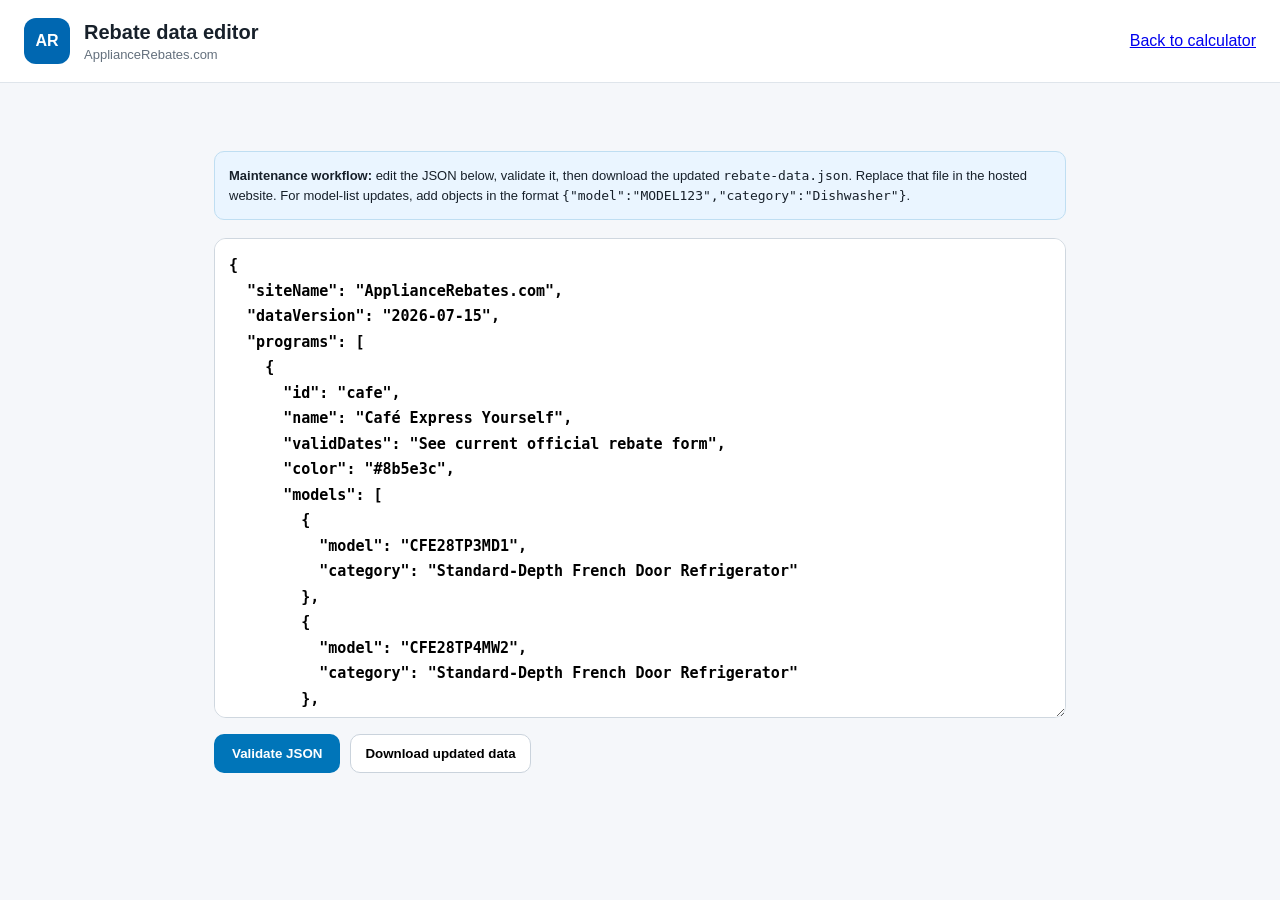
==== admin.html @ fcf160b9 "Upload Appliance Rebate Calculator website" ====
<!doctype html><html lang="en"><head><meta charset="utf-8"><meta name="viewport" content="width=device-width,initial-scale=1"><title>Update rebate data</title><link rel="stylesheet" href="styles.css"><style>.admin{max-width:900px;margin:40px auto}.admin textarea{height:480px}.bar{display:flex;gap:10px;margin-top:12px}.notice{background:#eaf5ff;border:1px solid #bfdef2;padding:14px;border-radius:10px;line-height:1.5;font-size:13px}</style></head><body><header><div class="brand"><div class="logo">AR</div><div><h1>Rebate data editor</h1><p>ApplianceRebates.com</p></div></div><a href="index.html">Back to calculator</a></header><main class="admin"><div class="notice"><strong>Maintenance workflow:</strong> edit the JSON below, validate it, then download the updated <code>rebate-data.json</code>. Replace that file in the hosted website. For model-list updates, add objects in the format <code>{"model":"MODEL123","category":"Dishwasher"}</code>.</div><textarea id="editor"></textarea><div class="bar"><button class="primary" id="validate">Validate JSON</button><button class="ghost" id="download">Download updated data</button><span id="status"></span></div></main><script>fetch('rebate-data.json').then(r=>r.json()).then(d=>editor.value=JSON.stringify(d,null,2));validate.onclick=()=>{try{JSON.parse(editor.value);status.textContent='Valid JSON ✓';status.style.color='green'}catch(e){status.textContent=e.message;status.style.color='crimson'}};download.onclick=()=>{try{let d=JSON.parse(editor.value),b=new Blob([JSON.stringify(d,null,2)],{type:'application/json'}),a=document.createElement('a');a.href=URL.createObjectURL(b);a.download='rebate-data.json';a.click();status.textContent='Downloaded';}catch(e){status.textContent=e.message}}</script></body></html>
---- styles.css ----
*{box-sizing:border-box}body{margin:0;font-family:Inter,Arial,sans-serif;background:#f5f7fa;color:#17202a}header{background:#fff;border-bottom:1px solid #dfe5eb;padding:18px max(24px,calc((100% - 1280px)/2));display:flex;justify-content:space-between;align-items:center}.brand{display:flex;gap:14px;align-items:center}.logo{width:46px;height:46px;border-radius:12px;background:#0067b1;color:#fff;display:grid;place-items:center;font-weight:800}.brand h1{font-size:20px;margin:0}.brand p{margin:3px 0 0;color:#64707d;font-size:13px}main{max-width:1280px;margin:auto;padding:28px 24px 56px}.hero{background:linear-gradient(135deg,#063b65,#0081c9);border-radius:22px;color:#fff;padding:34px;display:flex;justify-content:space-between;align-items:center;box-shadow:0 14px 36px #0b4d7a30}.hero h2{font-size:34px;margin:7px 0 10px}.hero p{max-width:700px;line-height:1.55;margin:0;color:#eaf6ff}.eyebrow{font-size:12px;font-weight:800;letter-spacing:1.3px}.hero-stat{text-align:right;min-width:220px}.hero-stat strong{display:block;font-size:44px}.hero-stat span{color:#d8efff}.workspace{display:grid;grid-template-columns:360px 1fr;gap:22px;margin-top:22px}.input-card,.detail-card,.summary-card{background:#fff;border:1px solid #e1e6eb;border-radius:16px;box-shadow:0 5px 16px #27384a0d}.input-card{padding:20px;height:max-content;position:sticky;top:18px}.section-head{display:flex;justify-content:space-between;gap:12px;align-items:start}.section-head h3{margin:0;font-size:18px}.section-head p{margin:5px 0 0;color:#697683;font-size:13px;line-height:1.4}textarea{width:100%;height:320px;margin-top:18px;border:1px solid #cfd7df;border-radius:12px;padding:14px;font:600 15px/1.7 monospace;resize:vertical;outline:none}textarea:focus{border-color:#0075b9;box-shadow:0 0 0 3px #0075b91a}.actions{display:flex;align-items:center;justify-content:space-between;margin-top:14px}.primary{border:0;background:#0075b9;color:#fff;padding:12px 18px;border-radius:10px;font-weight:700;cursor:pointer}.ghost{background:#fff;border:1px solid #cad3dc;padding:10px 14px;border-radius:10px;font-weight:700;cursor:pointer}.small{padding:7px 10px;font-size:12px}.actions span{font-size:12px;color:#687583}.summary-grid{display:grid;grid-template-columns:repeat(2,minmax(0,1fr));gap:14px;margin-bottom:16px}.summary-card{padding:18px;border-top:5px solid var(--accent)}.summary-card .top{display:flex;justify-content:space-between;gap:10px}.summary-card h4{margin:0;font-size:16px}.summary-card .amount{font-size:26px;font-weight:850;color:var(--accent)}.summary-card .status{font-size:12px;font-weight:800;border-radius:99px;padding:5px 8px;background:#eef2f5}.summary-card .metrics{display:flex;gap:18px;margin:15px 0 10px}.metric strong{display:block;font-size:18px}.metric span{font-size:11px;color:#6b7784}.summary-card ul{margin:10px 0 0;padding-left:18px;color:#65717d;font-size:12px;line-height:1.45}.detail-card{padding:20px}.table-wrap{overflow:auto;margin-top:16px}table{width:100%;border-collapse:collapse;font-size:13px}th{text-align:left;background:#f1f4f7;padding:11px;border-bottom:1px solid #dce3e9;white-space:nowrap}td{padding:11px;border-bottom:1px solid #e8edf1;vertical-align:top}.pill{display:inline-block;border-radius:99px;padding:4px 8px;font-size:11px;font-weight:750}.yes{background:#dff5e8;color:#14633b}.no{background:#f0f2f4;color:#75808a}.limited{background:#fff1ce;color:#785500}.model{font-family:monospace;font-weight:800}.sub{display:block;font-size:10px;color:#71808d;margin-top:4px}.empty{text-align:center;color:#7a8691;padding:36px}.unknown{margin-top:14px;border-radius:10px;padding:11px;background:#fff5d8;color:#6f5411;font-size:12px;line-height:1.5}.hidden{display:none}.disclaimer{margin-top:20px;padding:16px;border:1px solid #d7dfe6;border-radius:12px;background:#fff;color:#5d6975;font-size:13px;line-height:1.5}footer{max-width:1280px;margin:auto;padding:0 24px 30px;display:flex;justify-content:space-between;color:#6b7784;font-size:12px}footer a{color:#006aa6}@media(max-width:900px){.workspace{grid-template-columns:1fr}.input-card{position:static}.hero{display:block}.hero-stat{text-align:left;margin-top:24px}.summary-grid{grid-template-columns:1fr}}@media print{header button,footer,.input-card,.disclaimer{display:none}.workspace{display:block}.hero{box-shadow:none}.detail-card,.summary-card{box-shadow:none}.summary-grid{grid-template-columns:repeat(2,1fr)}}
.privacy-badge{display:inline-flex;align-items:center;margin-top:12px;padding:8px 12px;border-radius:999px;background:#eaf7ef;border:1px solid #b9dec8;color:#176b3a;font-size:13px;font-weight:700}.privacy-badge:before{content:"✓";margin-right:7px}.disclaimer+ .disclaimer{margin-top:12px}
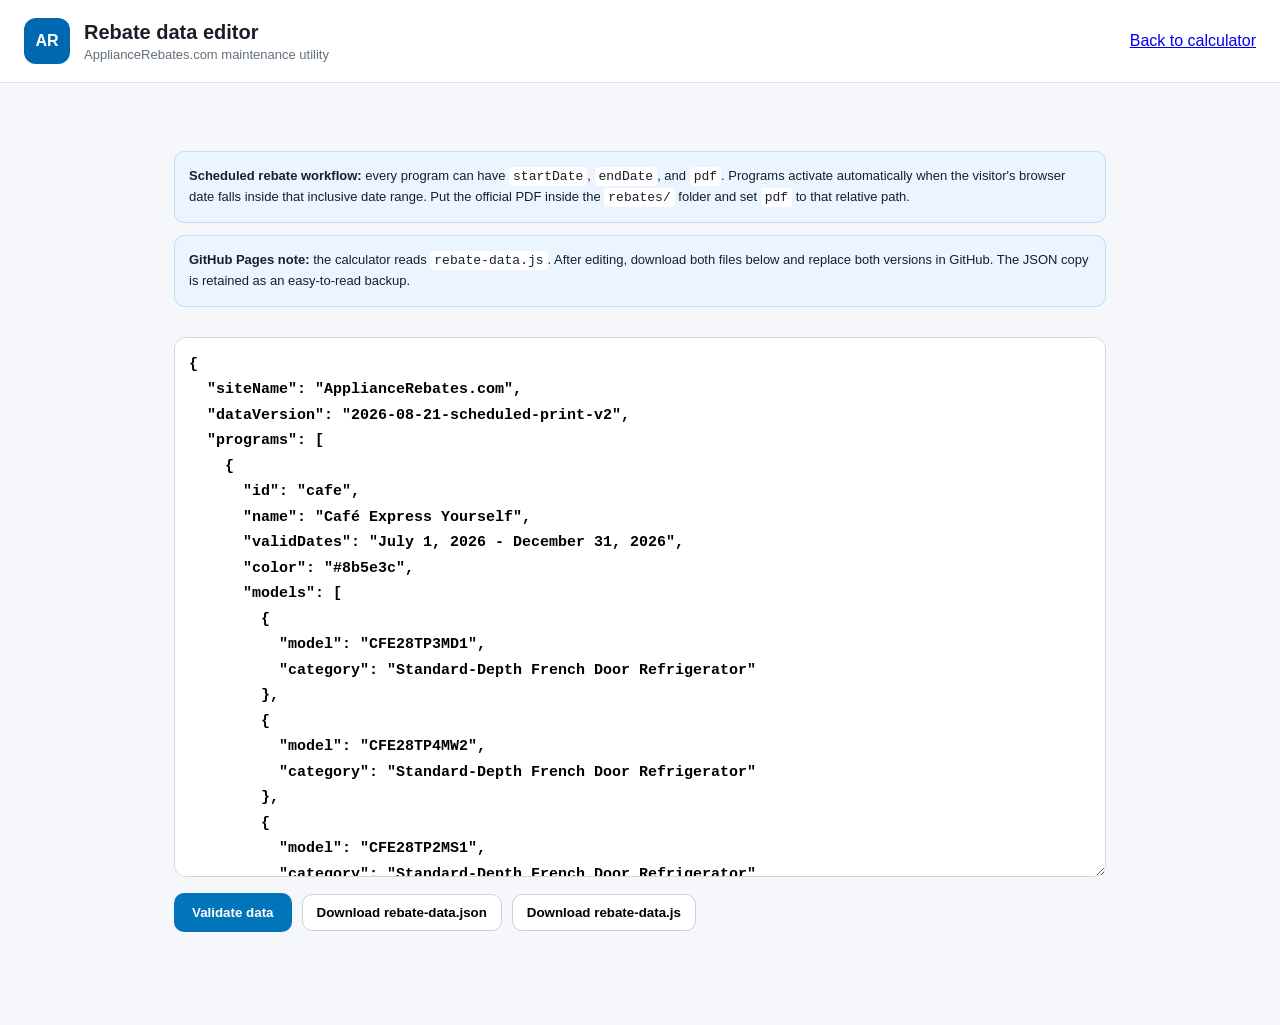
==== commit 3400eb46: "Add scheduled rebates and printable rebate forms" ====
--- a/admin.html
+++ b/admin.html
@@ -1 +1,9 @@
-<!doctype html><html lang="en"><head><meta charset="utf-8"><meta name="viewport" content="width=device-width,initial-scale=1"><title>Update rebate data</title><link rel="stylesheet" href="styles.css"><style>.admin{max-width:900px;margin:40px auto}.admin textarea{height:480px}.bar{display:flex;gap:10px;margin-top:12px}.notice{background:#eaf5ff;border:1px solid #bfdef2;padding:14px;border-radius:10px;line-height:1.5;font-size:13px}</style></head><body><header><div class="brand"><div class="logo">AR</div><div><h1>Rebate data editor</h1><p>ApplianceRebates.com</p></div></div><a href="index.html">Back to calculator</a></header><main class="admin"><div class="notice"><strong>Maintenance workflow:</strong> edit the JSON below, validate it, then download the updated <code>rebate-data.json</code>. Replace that file in the hosted website. For model-list updates, add objects in the format <code>{"model":"MODEL123","category":"Dishwasher"}</code>.</div><textarea id="editor"></textarea><div class="bar"><button class="primary" id="validate">Validate JSON</button><button class="ghost" id="download">Download updated data</button><span id="status"></span></div></main><script>fetch('rebate-data.json').then(r=>r.json()).then(d=>editor.value=JSON.stringify(d,null,2));validate.onclick=()=>{try{JSON.parse(editor.value);status.textContent='Valid JSON ✓';status.style.color='green'}catch(e){status.textContent=e.message;status.style.color='crimson'}};download.onclick=()=>{try{let d=JSON.parse(editor.value),b=new Blob([JSON.stringify(d,null,2)],{type:'application/json'}),a=document.createElement('a');a.href=URL.createObjectURL(b);a.download='rebate-data.json';a.click();status.textContent='Downloaded';}catch(e){status.textContent=e.message}}</script></body></html>+<!doctype html><html lang="en"><head><meta charset="utf-8"><meta name="viewport" content="width=device-width,initial-scale=1"><title>Update rebate data</title><link rel="stylesheet" href="styles.css"><style>.admin{max-width:980px;margin:40px auto}.admin textarea{height:540px}.bar{display:flex;gap:10px;margin-top:12px;flex-wrap:wrap;align-items:center}.notice{background:#eaf5ff;border:1px solid #bfdef2;padding:14px;border-radius:10px;line-height:1.55;font-size:13px;margin-bottom:12px}.notice code{background:#fff;padding:2px 4px;border-radius:4px}</style></head><body><header><div class="brand"><div class="logo">AR</div><div><h1>Rebate data editor</h1><p>ApplianceRebates.com maintenance utility</p></div></div><a href="index.html">Back to calculator</a></header><main class="admin"><div class="notice"><strong>Scheduled rebate workflow:</strong> every program can have <code>startDate</code>, <code>endDate</code>, and <code>pdf</code>. Programs activate automatically when the visitor's browser date falls inside that inclusive date range. Put the official PDF inside the <code>rebates/</code> folder and set <code>pdf</code> to that relative path.</div><div class="notice"><strong>GitHub Pages note:</strong> the calculator reads <code>rebate-data.js</code>. After editing, download both files below and replace both versions in GitHub. The JSON copy is retained as an easy-to-read backup.</div><textarea id="editor"></textarea><div class="bar"><button class="primary" id="validate">Validate data</button><button class="ghost" id="downloadJson">Download rebate-data.json</button><button class="ghost" id="downloadJs">Download rebate-data.js</button><span id="status"></span></div></main><script src="rebate-data.js"></script><script>
+const editor=document.getElementById('editor'),status=document.getElementById('status');editor.value=JSON.stringify(window.REBATE_DATA,null,2);
+function parsed(){return JSON.parse(editor.value)}
+function validateData(){const d=parsed();if(!Array.isArray(d.programs))throw new Error('programs must be an array');for(const p of d.programs){if(!p.id||!p.name)throw new Error('Every program needs id and name');if(p.startDate&&!/^\d{4}-\d{2}-\d{2}$/.test(p.startDate))throw new Error(p.name+': invalid startDate');if(p.endDate&&!/^\d{4}-\d{2}-\d{2}$/.test(p.endDate))throw new Error(p.name+': invalid endDate');}return d}
+function dl(name,text,type='application/json'){const b=new Blob([text],{type}),a=document.createElement('a');a.href=URL.createObjectURL(b);a.download=name;a.click();setTimeout(()=>URL.revokeObjectURL(a.href),1000)}
+document.getElementById('validate').onclick=()=>{try{validateData();status.textContent='Valid data ✓';status.style.color='green'}catch(e){status.textContent=e.message;status.style.color='crimson'}};
+document.getElementById('downloadJson').onclick=()=>{try{const d=validateData();dl('rebate-data.json',JSON.stringify(d,null,2));status.textContent='Downloaded JSON.'}catch(e){status.textContent=e.message}};
+document.getElementById('downloadJs').onclick=()=>{try{const d=validateData();dl('rebate-data.js','window.REBATE_DATA = '+JSON.stringify(d)+';\n','text/javascript');status.textContent='Downloaded GitHub-ready JS.'}catch(e){status.textContent=e.message}};
+</script></body></html>
--- a/styles.css
+++ b/styles.css
@@ -1,2 +1 @@
-*{box-sizing:border-box}body{margin:0;font-family:Inter,Arial,sans-serif;background:#f5f7fa;color:#17202a}header{background:#fff;border-bottom:1px solid #dfe5eb;padding:18px max(24px,calc((100% - 1280px)/2));display:flex;justify-content:space-between;align-items:center}.brand{display:flex;gap:14px;align-items:center}.logo{width:46px;height:46px;border-radius:12px;background:#0067b1;color:#fff;display:grid;place-items:center;font-weight:800}.brand h1{font-size:20px;margin:0}.brand p{margin:3px 0 0;color:#64707d;font-size:13px}main{max-width:1280px;margin:auto;padding:28px 24px 56px}.hero{background:linear-gradient(135deg,#063b65,#0081c9);border-radius:22px;color:#fff;padding:34px;display:flex;justify-content:space-between;align-items:center;box-shadow:0 14px 36px #0b4d7a30}.hero h2{font-size:34px;margin:7px 0 10px}.hero p{max-width:700px;line-height:1.55;margin:0;color:#eaf6ff}.eyebrow{font-size:12px;font-weight:800;letter-spacing:1.3px}.hero-stat{text-align:right;min-width:220px}.hero-stat strong{display:block;font-size:44px}.hero-stat span{color:#d8efff}.workspace{display:grid;grid-template-columns:360px 1fr;gap:22px;margin-top:22px}.input-card,.detail-card,.summary-card{background:#fff;border:1px solid #e1e6eb;border-radius:16px;box-shadow:0 5px 16px #27384a0d}.input-card{padding:20px;height:max-content;position:sticky;top:18px}.section-head{display:flex;justify-content:space-between;gap:12px;align-items:start}.section-head h3{margin:0;font-size:18px}.section-head p{margin:5px 0 0;color:#697683;font-size:13px;line-height:1.4}textarea{width:100%;height:320px;margin-top:18px;border:1px solid #cfd7df;border-radius:12px;padding:14px;font:600 15px/1.7 monospace;resize:vertical;outline:none}textarea:focus{border-color:#0075b9;box-shadow:0 0 0 3px #0075b91a}.actions{display:flex;align-items:center;justify-content:space-between;margin-top:14px}.primary{border:0;background:#0075b9;color:#fff;padding:12px 18px;border-radius:10px;font-weight:700;cursor:pointer}.ghost{background:#fff;border:1px solid #cad3dc;padding:10px 14px;border-radius:10px;font-weight:700;cursor:pointer}.small{padding:7px 10px;font-size:12px}.actions span{font-size:12px;color:#687583}.summary-grid{display:grid;grid-template-columns:repeat(2,minmax(0,1fr));gap:14px;margin-bottom:16px}.summary-card{padding:18px;border-top:5px solid var(--accent)}.summary-card .top{display:flex;justify-content:space-between;gap:10px}.summary-card h4{margin:0;font-size:16px}.summary-card .amount{font-size:26px;font-weight:850;color:var(--accent)}.summary-card .status{font-size:12px;font-weight:800;border-radius:99px;padding:5px 8px;background:#eef2f5}.summary-card .metrics{display:flex;gap:18px;margin:15px 0 10px}.metric strong{display:block;font-size:18px}.metric span{font-size:11px;color:#6b7784}.summary-card ul{margin:10px 0 0;padding-left:18px;color:#65717d;font-size:12px;line-height:1.45}.detail-card{padding:20px}.table-wrap{overflow:auto;margin-top:16px}table{width:100%;border-collapse:collapse;font-size:13px}th{text-align:left;background:#f1f4f7;padding:11px;border-bottom:1px solid #dce3e9;white-space:nowrap}td{padding:11px;border-bottom:1px solid #e8edf1;vertical-align:top}.pill{display:inline-block;border-radius:99px;padding:4px 8px;font-size:11px;font-weight:750}.yes{background:#dff5e8;color:#14633b}.no{background:#f0f2f4;color:#75808a}.limited{background:#fff1ce;color:#785500}.model{font-family:monospace;font-weight:800}.sub{display:block;font-size:10px;color:#71808d;margin-top:4px}.empty{text-align:center;color:#7a8691;padding:36px}.unknown{margin-top:14px;border-radius:10px;padding:11px;background:#fff5d8;color:#6f5411;font-size:12px;line-height:1.5}.hidden{display:none}.disclaimer{margin-top:20px;padding:16px;border:1px solid #d7dfe6;border-radius:12px;background:#fff;color:#5d6975;font-size:13px;line-height:1.5}footer{max-width:1280px;margin:auto;padding:0 24px 30px;display:flex;justify-content:space-between;color:#6b7784;font-size:12px}footer a{color:#006aa6}@media(max-width:900px){.workspace{grid-template-columns:1fr}.input-card{position:static}.hero{display:block}.hero-stat{text-align:left;margin-top:24px}.summary-grid{grid-template-columns:1fr}}@media print{header button,footer,.input-card,.disclaimer{display:none}.workspace{display:block}.hero{box-shadow:none}.detail-card,.summary-card{box-shadow:none}.summary-grid{grid-template-columns:repeat(2,1fr)}}
-.privacy-badge{display:inline-flex;align-items:center;margin-top:12px;padding:8px 12px;border-radius:999px;background:#eaf7ef;border:1px solid #b9dec8;color:#176b3a;font-size:13px;font-weight:700}.privacy-badge:before{content:"✓";margin-right:7px}.disclaimer+ .disclaimer{margin-top:12px}
+*{box-sizing:border-box}body{margin:0;font-family:Inter,Arial,sans-serif;background:#f5f7fa;color:#17202a}header{background:#fff;border-bottom:1px solid #dfe5eb;padding:18px max(24px,calc((100% - 1280px)/2));display:flex;justify-content:space-between;align-items:center;gap:18px}.brand{display:flex;gap:14px;align-items:center}.logo{width:46px;height:46px;border-radius:12px;background:#0067b1;color:#fff;display:grid;place-items:center;font-weight:800}.brand h1{font-size:20px;margin:0}.brand p{margin:3px 0 0;color:#64707d;font-size:13px}.header-actions{display:flex;gap:10px;align-items:center;flex-wrap:wrap}main{max-width:1280px;margin:auto;padding:28px 24px 56px}.hero{background:linear-gradient(135deg,#063b65,#0081c9);border-radius:22px;color:#fff;padding:34px;display:flex;justify-content:space-between;align-items:center;box-shadow:0 14px 36px #0b4d7a30}.hero h2{font-size:34px;margin:7px 0 10px}.hero p{max-width:700px;line-height:1.55;margin:0;color:#eaf6ff}.eyebrow{font-size:12px;font-weight:800;letter-spacing:1.3px}.hero-stat{text-align:right;min-width:220px}.hero-stat strong{display:block;font-size:44px}.hero-stat span{color:#d8efff}.asof{font-size:12px;color:#d8efff;margin-top:10px}.workspace{display:grid;grid-template-columns:360px 1fr;gap:22px;margin-top:22px}.input-card,.detail-card,.summary-card{background:#fff;border:1px solid #e1e6eb;border-radius:16px;box-shadow:0 5px 16px #27384a0d}.input-card{padding:20px;height:max-content;position:sticky;top:18px}.section-head{display:flex;justify-content:space-between;gap:12px;align-items:start}.section-head h3{margin:0;font-size:18px}.section-head p{margin:5px 0 0;color:#697683;font-size:13px;line-height:1.4}textarea{width:100%;height:320px;margin-top:18px;border:1px solid #cfd7df;border-radius:12px;padding:14px;font:600 15px/1.7 monospace;resize:vertical;outline:none}textarea:focus{border-color:#0075b9;box-shadow:0 0 0 3px #0075b91a}.actions{display:flex;align-items:center;justify-content:space-between;margin-top:14px}.primary{border:0;background:#0075b9;color:#fff;padding:12px 18px;border-radius:10px;font-weight:700;cursor:pointer}.primary:disabled{opacity:.45;cursor:not-allowed}.ghost{background:#fff;border:1px solid #cad3dc;padding:10px 14px;border-radius:10px;font-weight:700;cursor:pointer}.small{padding:7px 10px;font-size:12px}.actions span{font-size:12px;color:#687583}.summary-grid{display:grid;grid-template-columns:repeat(2,minmax(0,1fr));gap:14px;margin-bottom:16px}.summary-card{padding:18px;border-top:5px solid var(--accent)}.summary-card .top{display:flex;justify-content:space-between;gap:10px}.summary-card h4{margin:0;font-size:16px}.summary-card .amount{font-size:26px;font-weight:850;color:var(--accent)}.summary-card .metrics{display:flex;gap:18px;margin:15px 0 10px}.metric strong{display:block;font-size:18px}.metric span{font-size:11px;color:#6b7784}.summary-card ul{margin:10px 0 0;padding-left:18px;color:#65717d;font-size:12px;line-height:1.45}.form-link{display:inline-block;margin:2px 0 8px;font-size:12px;font-weight:750;color:#0067a8;text-decoration:none}.form-link:hover{text-decoration:underline}.detail-card{padding:20px}.table-wrap{overflow:auto;margin-top:16px}table{width:100%;border-collapse:collapse;font-size:13px}th{text-align:left;background:#f1f4f7;padding:11px;border-bottom:1px solid #dce3e9;white-space:nowrap}td{padding:11px;border-bottom:1px solid #e8edf1;vertical-align:top}.pill{display:inline-block;border-radius:99px;padding:4px 8px;font-size:11px;font-weight:750}.yes{background:#dff5e8;color:#14633b}.no{background:#f0f2f4;color:#75808a}.limited{background:#fff1ce;color:#785500}.model{font-family:monospace;font-weight:800}.sub{display:block;font-size:10px;color:#71808d;margin-top:4px}.empty{text-align:center;color:#7a8691;padding:36px}.unknown{margin-top:14px;border-radius:10px;padding:11px;background:#fff5d8;color:#6f5411;font-size:12px;line-height:1.5}.hidden{display:none}.disclaimer{margin-top:20px;padding:16px;border:1px solid #d7dfe6;border-radius:12px;background:#fff;color:#5d6975;font-size:13px;line-height:1.5}.disclaimer+.disclaimer{margin-top:12px}footer{max-width:1280px;margin:auto;padding:0 24px 30px;display:flex;justify-content:space-between;color:#6b7784;font-size:12px}.privacy-badge{display:inline-flex;align-items:center;margin-top:12px;padding:8px 12px;border-radius:999px;background:#eaf7ef;border:1px solid #b9dec8;color:#176b3a;font-size:13px;font-weight:700}.privacy-badge:before{content:"✓";margin-right:7px}@media(max-width:900px){header{align-items:flex-start}.workspace{grid-template-columns:1fr}.input-card{position:static}.hero{display:block}.hero-stat{text-align:left;margin-top:24px}.summary-grid{grid-template-columns:1fr}.header-actions{justify-content:flex-end}}@media(max-width:620px){header{display:block}.header-actions{margin-top:14px;justify-content:flex-start}.hero h2{font-size:28px}}@media print{header button,footer,.input-card,.disclaimer{display:none}.workspace{display:block}.hero{box-shadow:none}.detail-card,.summary-card{box-shadow:none}.summary-grid{grid-template-columns:repeat(2,1fr)}.form-link{display:none}}
